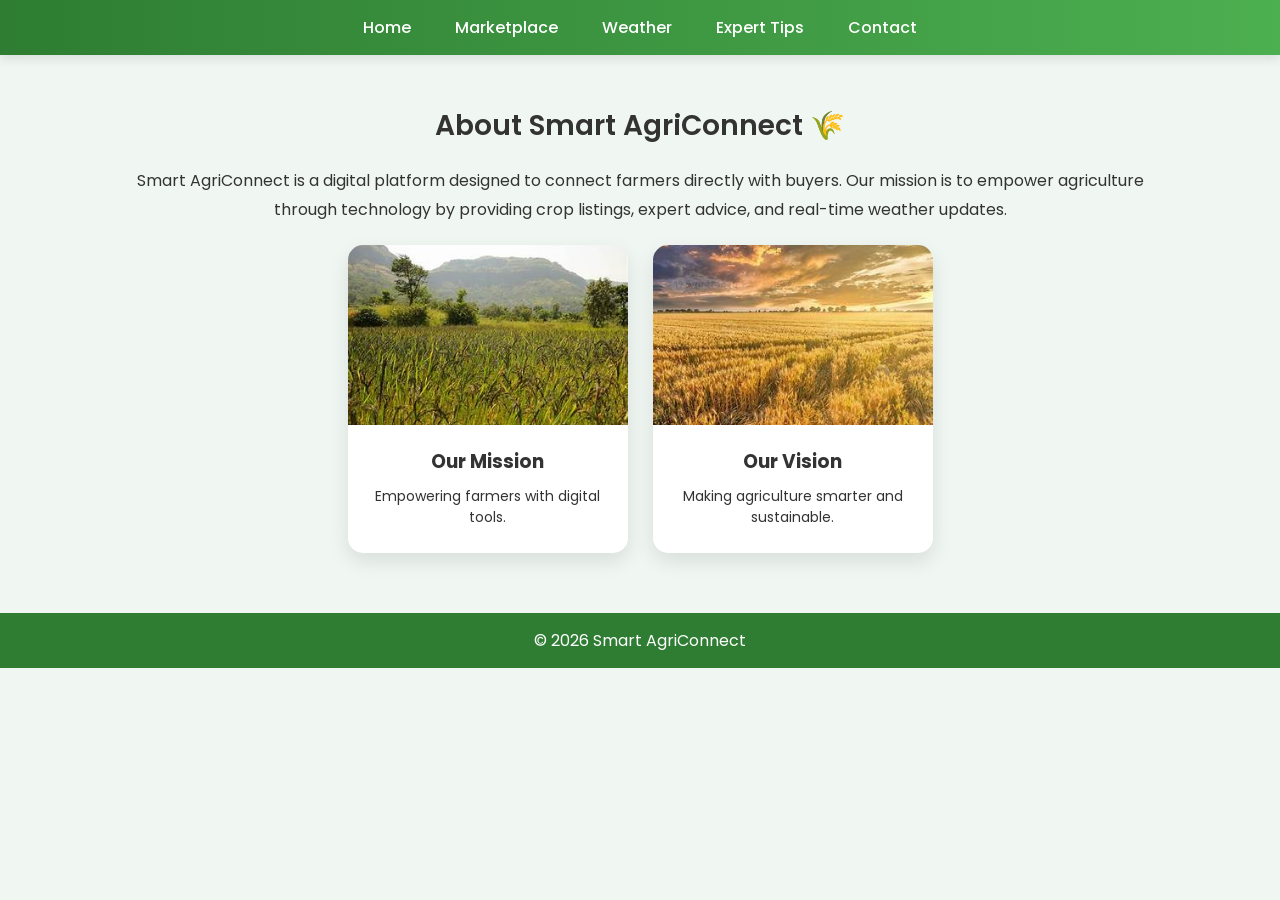
==== about.html @ 7daa8ac4 "Initial commit" ====
<!DOCTYPE html>
<html>
<head>
    <title>About - Smart AgriConnect</title>
    <link rel="stylesheet" href="css/style.css">
</head>
<body>

<nav>
    <ul>
        <li><a href="index.html">Home</a></li>
        <li><a href="marketplace.html">Marketplace</a></li>
        <li><a href="weather.html">Weather</a></li>
        <li><a href="blog.html">Expert Tips</a></li>
        <li><a href="contact.html">Contact</a></li>
    </ul>
</nav>

<h2 class="section-title">About Smart AgriConnect 🌾</h2>

<section style="width:80%; margin:auto; text-align:center; line-height:1.8;">
    <p>
        Smart AgriConnect is a digital platform designed to connect farmers directly with buyers.
        Our mission is to empower agriculture through technology by providing
        crop listings, expert advice, and real-time weather updates.
    </p>
</section>

<section class="card-container">

    <div class="card">
        <img src="farm.jpg">
        <div class="card-content">
            <h3>Our Mission</h3>
            <p>Empowering farmers with digital tools.</p>
        </div>
    </div>

    <div class="card">
        <img src="wheat.jpg">
        <div class="card-content">
            <h3>Our Vision</h3>
            <p>Making agriculture smarter and sustainable.</p>
        </div>
    </div>

</section>

<footer>
    © 2026 Smart AgriConnect
</footer>

</body>
</html>
---- css/style.css ----
/* Import Google Font */
@import url('https://fonts.googleapis.com/css2?family=Poppins:wght@300;400;600&display=swap');

* {
    margin: 0;
    padding: 0;
    box-sizing: border-box;
    font-family: 'Poppins', sans-serif;
}

body {
    background-color: #f0f7f2;
    color: #333;
}

/* NAVBAR */
nav {
    background: linear-gradient(90deg, #2e7d32, #4caf50);
    padding: 15px 0;
    box-shadow: 0 4px 10px rgba(0,0,0,0.1);
}

nav ul {
    list-style: none;
    text-align: center;
}

nav ul li {
    display: inline-block;
    margin: 0 20px;
}

nav ul li a {
    text-decoration: none;
    color: white;
    font-weight: 500;
    transition: 0.3s;
}

nav ul li a:hover {
    color: #e8f5e9;
}

/* HERO SECTION */
.hero {
    height: 90vh;
    background: linear-gradient(rgba(0,0,0,0.4), rgba(0,0,0,0.4)),
                url('../images/farm.jpg') no-repeat center center/cover;
    display: flex;
    flex-direction: column;
    justify-content: center;
    align-items: center;
    color: white;
    text-align: center;
}

.hero h1 {
    font-size: 48px;
    margin-bottom: 15px;
}

.hero p {
    font-size: 20px;
    margin-bottom: 20px;
}

/* BUTTON */
.btn {
    padding: 12px 25px;
    background: #66bb6a;
    color: white;
    border-radius: 25px;
    text-decoration: none;
    transition: 0.3s;
    font-weight: 500;
}

.btn:hover {
    background: #2e7d32;
    transform: scale(1.05);
}

/* SECTION TITLE */
.section-title {
    text-align: center;
    margin: 50px 0 20px;
    font-size: 28px;
    font-weight: 600;
}

/* CARDS */
.card-container {
    display: flex;
    justify-content: center;
    flex-wrap: wrap;
    gap: 25px;
    padding: 20px;
}

.card {
    background: white;
    width: 280px;
    border-radius: 15px;
    overflow: hidden;
    box-shadow: 0 8px 20px rgba(0,0,0,0.1);
    transition: 0.3s;
}

.card:hover {
    transform: translateY(-8px);
}

.card img {
    width: 100%;
    height: 180px;
    object-fit: cover;
}

.card-content {
    padding: 15px;
    text-align: center;
}

.card-content h3 {
    margin-bottom: 10px;
}

.card-content p {
    font-size: 14px;
    margin-bottom: 10px;
}

/* FORMS */
.form-container {
    width: 350px;
    margin: 60px auto;
    background: white;
    padding: 30px;
    border-radius: 15px;
    box-shadow: 0 8px 20px rgba(0,0,0,0.1);
}

.form-container h2 {
    text-align: center;
    margin-bottom: 20px;
}

.form-container input {
    width: 100%;
    padding: 10px;
    margin: 10px 0;
    border-radius: 8px;
    border: 1px solid #ccc;
}

.form-container button {
    width: 100%;
    padding: 12px;
    background: #4caf50;
    color: white;
    border: none;
    border-radius: 25px;
    cursor: pointer;
    transition: 0.3s;
}

.form-container button:hover {
    background: #2e7d32;
}

/* FOOTER */
footer {
    background: #2e7d32;
    color: white;
    text-align: center;
    padding: 15px;
    margin-top: 40px;
}
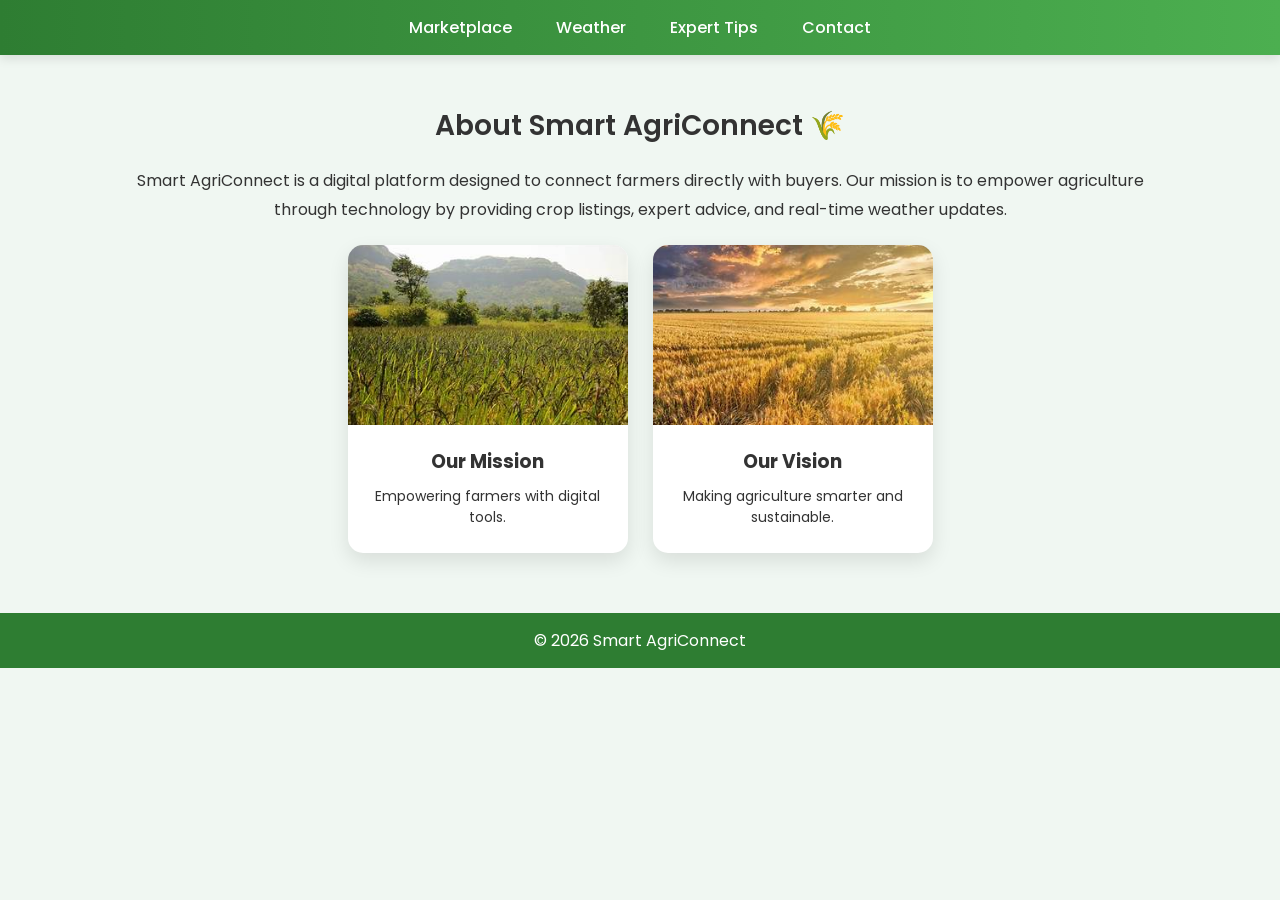
==== commit 17ea2376: "new login featurs added, separate ui for farmers and buyers" ====
--- a/about.html
+++ b/about.html
@@ -8,7 +8,6 @@
 
 <nav>
     <ul>
-        <li><a href="index.html">Home</a></li>
         <li><a href="marketplace.html">Marketplace</a></li>
         <li><a href="weather.html">Weather</a></li>
         <li><a href="blog.html">Expert Tips</a></li>
